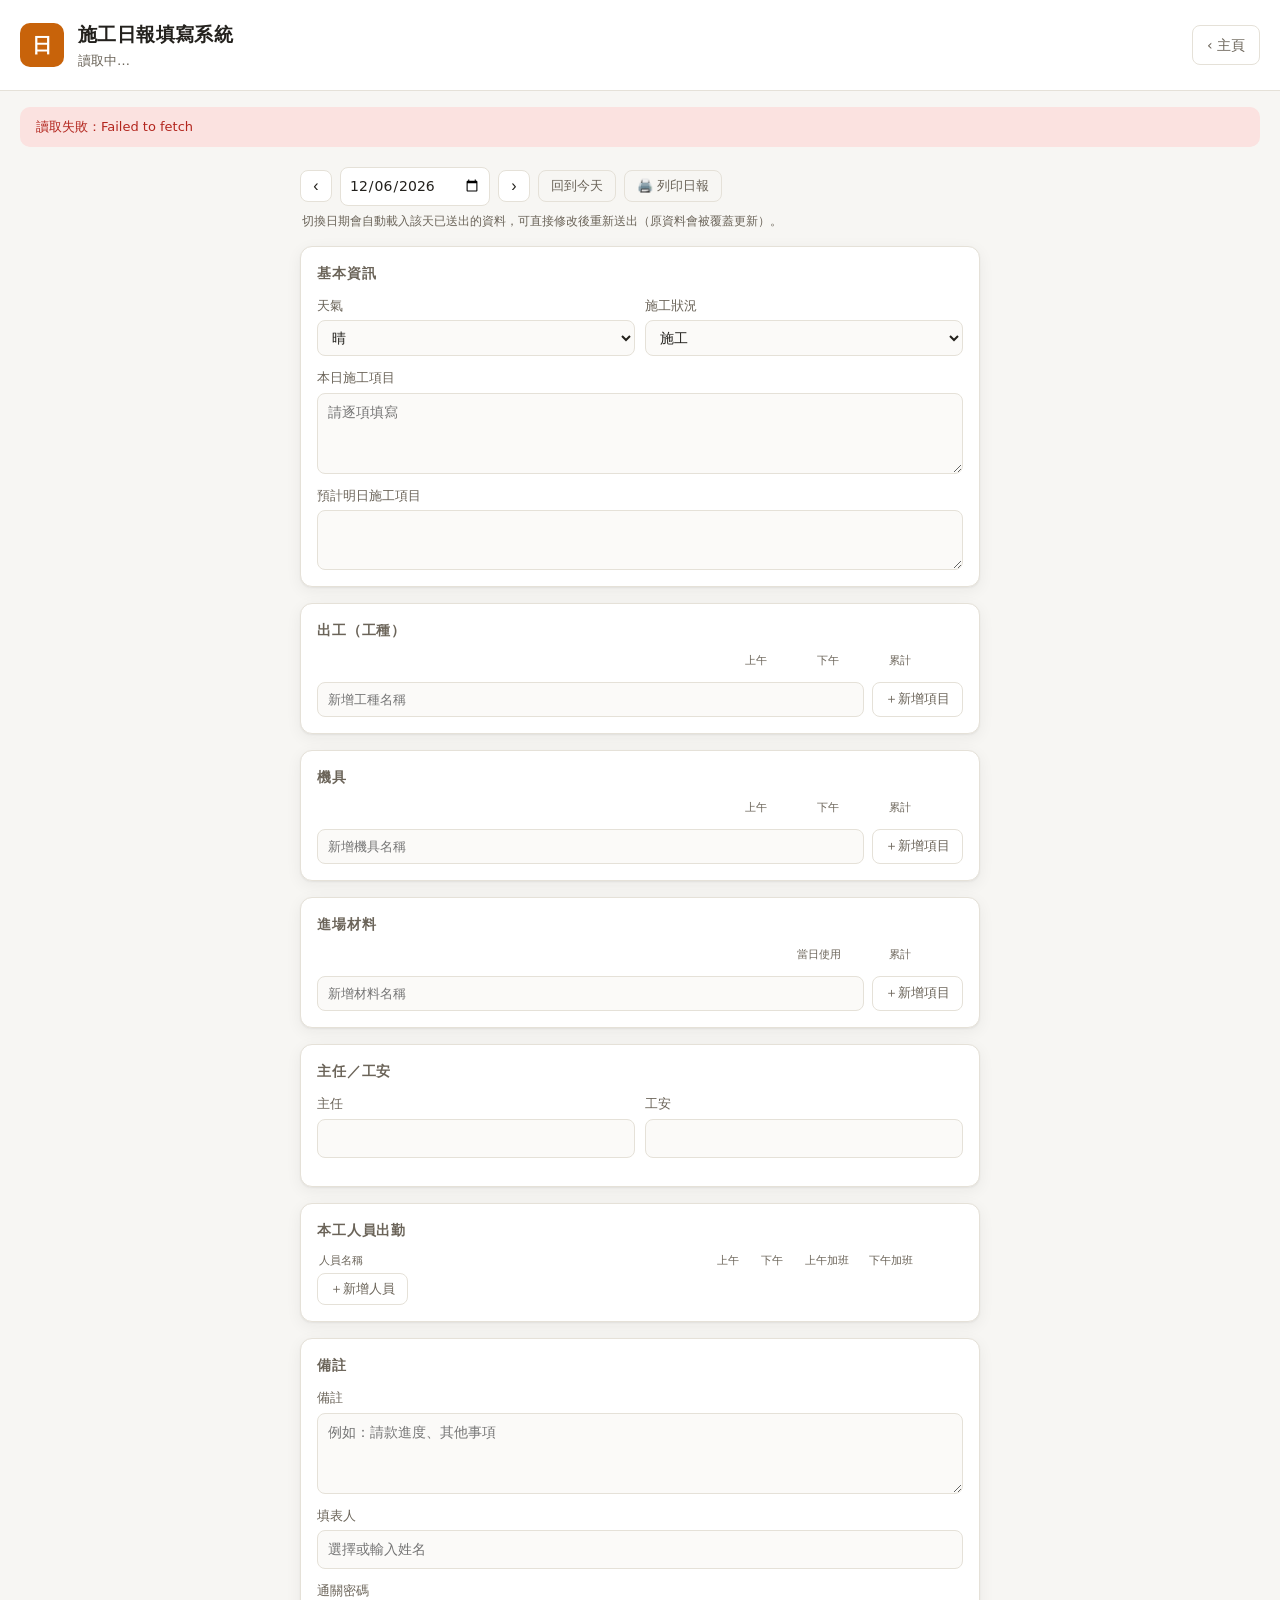
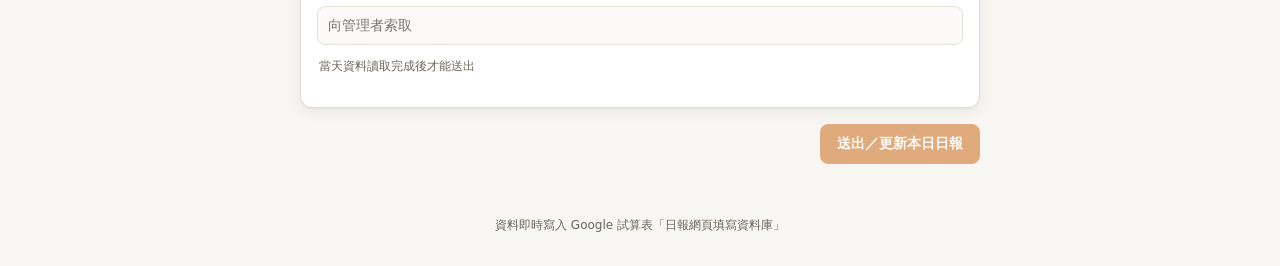
==== daily/index.html @ 50d5daec "新增主頁入口（員工請假／日報填寫），月曆搬至 leave/，日報放入 daily/ - 主頁：左右分割大色塊（手機上下對半），兩個入口 - 休假月曆搬到 leave/（git mv 保留歷史），REA" ====
<!doctype html>
<html lang="zh-Hant">
<head>
<meta charset="UTF-8">
<meta name="viewport" content="width=device-width, initial-scale=1">
<title id="pageTitle">施工日報填寫系統</title>
<link rel="icon" href="data:image/svg+xml,%3Csvg xmlns='http://www.w3.org/2000/svg' viewBox='0 0 100 100'%3E%3Crect width='100' height='100' rx='20' fill='%23C8630A'/%3E%3Ctext x='50' y='68' font-size='50' text-anchor='middle' fill='white' font-family='Arial'%3E日%3C/text%3E%3C/svg%3E">
<link rel="stylesheet" href="style.css?v=20260921b">
</head>
<body>
<header class="topbar">
  <div class="brand">
    <span class="brand-mark" aria-hidden="true">日</span>
    <div>
      <h1 id="companyName">施工日報填寫系統</h1>
      <p class="subtitle" id="projectName">讀取中…</p>
    </div>
  </div>
  <a class="home-link" href="../">‹ 主頁</a>
</header>

<div id="errorBanner" class="banner banner-error" hidden></div>

<main>
  <form id="reportForm">
    <div class="date-bar">
      <button type="button" id="prevDayBtn" class="icon-btn" aria-label="前一天">‹</button>
      <input type="date" id="fDate">
      <button type="button" id="nextDayBtn" class="icon-btn" aria-label="後一天">›</button>
      <button type="button" id="todayBtn" class="ghost-btn">回到今天</button>
      <button type="button" id="printReportBtn" class="ghost-btn">🖨️ 列印日報</button>
      <span id="loadStatus" class="load-status"></span>
    </div>
    <p class="field-hint">切換日期會自動載入該天已送出的資料，可直接修改後重新送出（原資料會被覆蓋更新）。</p>

    <section class="card">
      <h2>基本資訊</h2>
      <div class="field-row">
        <label>天氣
          <select id="fWeather">
            <option value="晴">晴</option>
            <option value="陰">陰</option>
            <option value="雨">雨</option>
          </select>
        </label>
        <label>施工狀況
          <select id="fStatus">
            <option value="施工">施工</option>
            <option value="休息">休息</option>
          </select>
        </label>
      </div>
      <label>本日施工項目
        <textarea id="fTodayWork" rows="3" placeholder="請逐項填寫"></textarea>
      </label>
      <label>預計明日施工項目
        <textarea id="fTomorrowPlan" rows="2"></textarea>
      </label>
    </section>

    <section class="card">
      <h2>出工（工種）</h2>
      <div class="item-list-head"><span></span><span>上午</span><span>下午</span><span>累計</span></div>
      <div id="laborList" class="item-list"></div>
      <div class="add-item-row">
        <input type="text" id="laborNewName" placeholder="新增工種名稱">
        <button type="button" id="laborAddBtn" class="ghost-btn">＋新增項目</button>
      </div>
    </section>

    <section class="card">
      <h2>機具</h2>
      <div class="item-list-head"><span></span><span>上午</span><span>下午</span><span>累計</span></div>
      <div id="equipmentList" class="item-list"></div>
      <div class="add-item-row">
        <input type="text" id="equipmentNewName" placeholder="新增機具名稱">
        <button type="button" id="equipmentAddBtn" class="ghost-btn">＋新增項目</button>
      </div>
    </section>

    <section class="card">
      <h2>進場材料</h2>
      <div class="item-list-head material"><span></span><span>當日使用</span><span>累計</span></div>
      <div id="materialList" class="item-list"></div>
      <div class="add-item-row">
        <input type="text" id="materialNewName" placeholder="新增材料名稱">
        <button type="button" id="materialAddBtn" class="ghost-btn">＋新增項目</button>
      </div>
    </section>

    <section class="card">
      <h2>主任／工安</h2>
      <div class="field-row">
        <label>主任<input id="fDir" type="text" maxlength="20" autocomplete="off"></label>
        <label>工安<input id="fSafe" type="text" maxlength="20" autocomplete="off"></label>
      </div>
    </section>

    <section class="card">
      <h2>本工人員出勤</h2>
      <div class="attendance-head">
        <span>人員名稱</span><span>上午</span><span>下午</span><span>上午加班</span><span>下午加班</span><span></span>
      </div>
      <div id="attendanceList"></div>
      <button type="button" id="addAttendanceBtn" class="ghost-btn">＋新增人員</button>
      <datalist id="peopleNames"></datalist>
    </section>

    <section class="card">
      <h2>備註</h2>
      <label>備註
        <textarea id="fRemark" rows="3" placeholder="例如：請款進度、其他事項"></textarea>
      </label>
      <label>填表人
        <input id="fReporter" list="reporterNames" placeholder="選擇或輸入姓名" required autocomplete="off" maxlength="20">
        <datalist id="reporterNames"></datalist>
      </label>
      <label>通關密碼
        <input id="fPassword" type="password" autocomplete="off" placeholder="向管理者索取">
      </label>
      <p id="passwordHint" class="field-hint">請先輸入密碼才能送出</p>
    </section>

    <div id="formStatus" class="form-status" hidden></div>
    <div class="submit-bar">
      <button type="submit" id="submitBtn" class="action-btn action-primary">送出／更新本日日報</button>
    </div>
  </form>
</main>

<footer class="pagefoot">資料即時寫入 Google 試算表「日報網頁填寫資料庫」</footer>

<!--
  列印範本比照「D:\洲際液化天然氣接收站AI\日報格式.xlsx」實際欄位配置刻出來（用 openpyxl 讀取
  該檔案的合併儲存格與標籤位置比對），不是憑印象刻的。版面上有兩處無法從資料直接對應，
  已跟使用者確認過處理方式：
  1. 人員/加班區塊：主任/工安為上午下午各填一個姓名；「本工」為固定文字；人員欄依本工出勤
     的上午/下午勾選分區列出，加班時數與加班原因印在該人員同一列（範例加班欄右側原有4個
     小格，合併成單一「加班原因」欄，總寬度不變）。
  2. 範例第46~51列有一整塊沒有任何文字標籤的格線，判斷是原始表格「備註」欄位的所在位置，
     故拿來放備註文字（做成單一邊框方塊而非重建看不出用途的細格線，功能對等但非逐格複製）。
-->
<div id="printDailyReport" class="print-report">
  <table class="pr-head">
    <tbody>
      <tr><td colspan="2" class="pr-company" id="prCompany"></td></tr>
      <tr><td colspan="2" class="pr-title">施　工　日　誌　／　日　報　表</td></tr>
      <tr><td colspan="2">業主：<span id="prOwner"></span></td></tr>
      <tr><td colspan="2">工程名稱：<span id="prProject"></span></td></tr>
      <tr>
        <td class="pr-half">合約金額：<span id="prContract"></span></td>
        <td class="pr-half">日期：<span id="prYear"></span>年<span id="prMonth"></span>月<span id="prDay"></span>日</td>
      </tr>
      <tr>
        <td class="pr-half">開工日期：<span id="prStartDate"></span></td>
        <td class="pr-half">
          天氣：<span id="prChkSun" class="pr-checkbox"></span>晴
          <span id="prChkCloud" class="pr-checkbox"></span>陰
          <span id="prChkRain" class="pr-checkbox"></span>雨
          施工狀況：<span id="prChkWork" class="pr-checkbox"></span>施工
          <span id="prChkRest" class="pr-checkbox"></span>休息
        </td>
      </tr>
    </tbody>
  </table>

  <div class="pr-twocol">
    <div class="pr-col-left">
      <table class="pr-items">
        <thead><tr><th>工種</th><th>上午</th><th>下午</th><th>累計</th></tr></thead>
        <tbody id="prLaborRows"></tbody>
      </table>
      <table class="pr-items">
        <thead><tr><th>機具</th><th>上午</th><th>下午</th><th>累計</th></tr></thead>
        <tbody id="prEquipmentRows"></tbody>
      </table>
    </div>
    <div class="pr-col-right">
      <div class="pr-notebox">
        <div class="pr-label-cell">本日施工項目</div>
        <div class="pr-text-cell" id="prTodayWork"></div>
        <div class="pr-label-cell">預計明日施工項目</div>
        <div class="pr-text-cell" id="prTomorrowPlan"></div>
      </div>
    </div>
  </div>

  <div class="pr-twocol">
    <div class="pr-col-left">
      <table class="pr-items">
        <thead><tr><th>材料</th><th>當日使用</th><th>累計</th></tr></thead>
        <tbody id="prMaterialRows"></tbody>
      </table>
    </div>
    <div class="pr-col-right">
      <table class="pr-people">
        <colgroup>
          <col style="width:8%"><col style="width:9%"><col style="width:15%"><col style="width:9%"><col style="width:16%"><col style="width:9%"><col style="width:34%">
        </colgroup>
        <thead>
          <tr><th></th><th colspan="2">主任／工安</th><th>本工</th><th>人員</th><th>加班</th><th>加班原因</th></tr>
        </thead>
        <tbody id="prPeopleRows"></tbody>
      </table>
    </div>
  </div>

  <div class="pr-remark-box">
    <div class="pr-label-cell">備註</div>
    <div class="pr-text-cell" id="prRemark"></div>
  </div>

  <table class="pr-sign">
    <tbody>
      <tr class="pr-sign-row">
        <td>董事長</td>
        <td>經理</td>
        <td>填表人：<span id="prReporter"></span></td>
      </tr>
    </tbody>
  </table>
</div>

<script src="config.js?v=20260921a"></script>
<script src="app.js?v=20260921a"></script>
</body>
</html>
---- daily/style.css ----
:root {
  --bg: #F7F6F3;
  --surface: #FFFFFF;
  --surface-2: #FBFAF8;
  --text: #23211D;
  --text-muted: #6B6459;
  --border: #E5E1D8;
  --accent: #C8630A;
  --accent-soft: #FBE7D4;
  --full: #E8875A;
  --full-soft: #FBDECE;
  --danger: #B3261E;
  --danger-soft: #FBE2E0;
  --shadow: 0 1px 2px rgba(35,33,29,.06), 0 4px 16px rgba(35,33,29,.06);
  --radius: 12px;
  --font-ui: "Noto Sans TC", "PingFang TC", "Microsoft JhengHei", system-ui, sans-serif;
  --font-num: "Roboto Mono", ui-monospace, "SFMono-Regular", Menlo, monospace;
}

@media (prefers-color-scheme: dark) {
  :root {
    --bg: #1B1A17;
    --surface: #242220;
    --surface-2: #2B2925;
    --text: #EFEBE3;
    --text-muted: #A69E90;
    --border: #3A3733;
    --accent: #E08A3E;
    --accent-soft: #3A2A18;
    --full: #E08A3E;
    --full-soft: #3D2A17;
    --danger: #E5847D;
    --danger-soft: #3A2220;
    --shadow: 0 1px 2px rgba(0,0,0,.3), 0 4px 16px rgba(0,0,0,.3);
  }
}

* { box-sizing: border-box; }
html, body { margin: 0; padding: 0; }
body {
  background: var(--bg);
  color: var(--text);
  font-family: var(--font-ui);
  line-height: 1.5;
}

.topbar {
  display: flex;
  align-items: center;
  padding: 20px 20px;
  border-bottom: 1px solid var(--border);
  background: var(--surface);
}
.brand { display: flex; align-items: center; gap: 14px; }
.brand-mark {
  display: inline-flex;
  align-items: center;
  justify-content: center;
  width: 44px; height: 44px;
  border-radius: 10px;
  background: var(--accent);
  color: #fff;
  font-weight: 700;
  font-size: 20px;
  flex: none;
}
.topbar h1 { font-size: 19px; margin: 0; letter-spacing: .02em; }
.subtitle { margin: 2px 0 0; font-size: 13px; color: var(--text-muted); }

.banner {
  margin: 16px 20px 0;
  padding: 10px 16px;
  border-radius: 10px;
  background: var(--accent-soft);
  font-size: 13px;
}
.banner-error { background: var(--danger-soft); color: var(--danger); }

main { max-width: 720px; margin: 0 auto; padding: 20px; }

.date-bar {
  display: flex;
  align-items: center;
  gap: 8px;
  margin-bottom: 6px;
  flex-wrap: wrap;
}
.date-bar input[type="date"] {
  font: inherit;
  font-size: 14px;
  color: var(--text);
  background: var(--surface);
  border: 1px solid var(--border);
  border-radius: 8px;
  padding: 7px 8px;
}
.load-status { font-size: 12px; color: var(--text-muted); }
.icon-btn {
  width: 32px; height: 32px;
  border-radius: 8px;
  border: 1px solid var(--border);
  background: var(--surface);
  color: var(--text);
  font-size: 16px;
  cursor: pointer;
}
.icon-btn:hover { background: var(--surface-2); }
.ghost-btn {
  border: 1px solid var(--border);
  background: transparent;
  color: var(--text-muted);
  border-radius: 8px;
  padding: 6px 12px;
  font-size: 13px;
  cursor: pointer;
}
.ghost-btn:hover { color: var(--text); border-color: var(--accent); }

.field-hint { margin: 4px 2px 16px; font-size: 12px; color: var(--text-muted); }

.card {
  background: var(--surface);
  border: 1px solid var(--border);
  border-radius: var(--radius);
  padding: 16px;
  box-shadow: var(--shadow);
  margin-bottom: 16px;
}
.card h2 { font-size: 14px; margin: 0 0 12px; color: var(--text-muted); text-transform: uppercase; letter-spacing: .06em; }

.card label {
  display: flex;
  flex-direction: column;
  gap: 5px;
  font-size: 13px;
  color: var(--text-muted);
  margin-bottom: 12px;
}
.card label:last-child { margin-bottom: 0; }
.card input, .card select, .card textarea {
  font: inherit;
  font-size: 14px;
  color: var(--text);
  background: var(--surface-2);
  border: 1px solid var(--border);
  border-radius: 8px;
  padding: 8px 10px;
  width: 100%;
}
.card input:focus, .card select:focus, .card textarea:focus {
  outline: none;
  border-color: var(--accent);
}
.card textarea { resize: vertical; font-family: inherit; }
.field-row { display: grid; grid-template-columns: minmax(0, 1fr) minmax(0, 1fr); gap: 10px; }
@media (max-width: 480px) {
  .field-row { grid-template-columns: 1fr; }
}

.item-list-head {
  display: grid;
  grid-template-columns: 1fr 64px 64px 72px;
  gap: 8px;
  font-size: 11px;
  color: var(--text-muted);
  padding: 0 2px 4px;
}
.item-list-head.material { grid-template-columns: 1fr 84px 72px; }
.item-list { display: flex; flex-direction: column; gap: 6px; }
.item-row {
  display: grid;
  grid-template-columns: 1fr 64px 64px 72px;
  gap: 8px;
  align-items: center;
  padding: 4px 2px;
}
.item-row.material { grid-template-columns: 1fr 84px 72px; }
.item-row .item-name { font-size: 13px; }
.item-row input {
  font: inherit;
  font-size: 13px;
  font-family: var(--font-num);
  color: var(--text);
  background: var(--surface-2);
  border: 1px solid var(--border);
  border-radius: 8px;
  padding: 6px 6px;
  width: 100%;
  text-align: center;
}
.item-row input:focus { outline: none; border-color: var(--accent); }
.item-row .item-cumulative {
  font-family: var(--font-num);
  font-variant-numeric: tabular-nums;
  font-size: 12px;
  color: var(--text-muted);
  text-align: right;
}

.add-item-row {
  display: flex;
  gap: 8px;
  margin-top: 8px;
}
.add-item-row input {
  flex: 1;
  font: inherit;
  font-size: 13px;
  color: var(--text);
  background: var(--surface-2);
  border: 1px solid var(--border);
  border-radius: 8px;
  padding: 7px 10px;
}
.add-item-row input:focus { outline: none; border-color: var(--accent); }

.attendance-head {
  display: grid;
  grid-template-columns: minmax(0, 1fr) 36px 36px 56px 56px 28px;
  gap: 8px;
  font-size: 11px;
  color: var(--text-muted);
  padding: 0 2px 4px;
}
.attendance-row {
  display: grid;
  grid-template-columns: minmax(0, 1fr) 36px 36px 56px 56px 28px;
  gap: 8px;
  align-items: center;
  padding: 4px 2px;
}
.attendance-row .att-reason { grid-column: 1 / -1; }
.attendance-row select {
  font: inherit;
  font-size: 13px;
  color: var(--text);
  background: var(--surface-2);
  border: 1px solid var(--border);
  border-radius: 8px;
  padding: 6px 4px;
  width: 100%;
}
.attendance-row input[type="text"] {
  font: inherit;
  font-size: 13px;
  color: var(--text);
  background: var(--surface-2);
  border: 1px solid var(--border);
  border-radius: 8px;
  padding: 6px 8px;
  width: 100%;
}
.attendance-row input[type="number"] {
  font: inherit;
  font-size: 13px;
  font-family: var(--font-num);
  color: var(--text);
  background: var(--surface-2);
  border: 1px solid var(--border);
  border-radius: 8px;
  padding: 6px 4px;
  width: 100%;
  text-align: center;
}
.attendance-row input[type="checkbox"] { justify-self: center; width: 18px; height: 18px; }
.attendance-row .remove-btn {
  border: none;
  background: transparent;
  color: var(--text-muted);
  cursor: pointer;
  font-size: 15px;
}
.attendance-row .remove-btn:hover { color: var(--danger); }

@media (max-width: 520px) {
  /* 手機寬度：姓名獨佔一行，勾選與加班時數在下一行，避免姓名欄被擠到只剩一個字 */
  .attendance-head,
  .attendance-row { grid-template-columns: repeat(4, minmax(0, 1fr)) 28px; }
  .attendance-head span:first-child { display: none; }
  .attendance-row .att-name { grid-column: 1 / -1; }
}

.form-status {
  font-size: 13px;
  padding: 10px 12px;
  border-radius: 8px;
  background: var(--accent-soft);
  margin-bottom: 12px;
}
.form-status.error { background: var(--danger-soft); color: var(--danger); }
.form-status.success { background: var(--full-soft); }

.action-btn {
  border: 1px solid var(--border);
  background: var(--surface);
  color: var(--text);
  border-radius: 8px;
  padding: 10px 16px;
  font-size: 14px;
  cursor: pointer;
}
.action-primary {
  background: var(--accent);
  border-color: var(--accent);
  color: #fff;
  font-weight: 700;
}
.action-primary:hover { opacity: .9; }
.action-btn:disabled { opacity: .5; cursor: not-allowed; }
.submit-bar { display: flex; justify-content: flex-end; padding-bottom: 24px; }

.pagefoot {
  text-align: center;
  color: var(--text-muted);
  font-size: 12px;
  padding: 8px 0 32px;
}

/* ---------- 日報列印範本（平時隱藏，只有列印時顯示；比照「日報格式.xlsx」的雙欄版面） ---------- */
.print-report { display: none; }
.print-report table { width: 100%; border-collapse: collapse; font-size: 10.5px; color: #000; margin-bottom: 3px; }
.print-report td, .print-report th { border: 1px solid #000; padding: 2px 5px; vertical-align: top; text-align: left; line-height: 1.3; }
.print-report .pr-company { text-align: center; font-size: 12px; font-weight: 700; }
.print-report .pr-title { text-align: center; font-size: 16px; font-weight: 700; letter-spacing: .25em; text-indent: .25em; padding: 4px 0; }
.pr-half { width: 50%; }
.pr-checkbox { display: inline-block; min-width: 12px; font-weight: 700; }

.pr-items th { background: #f0f0f0; text-align: center; font-weight: 700; }
.pr-items td:first-child { width: 46%; }
.pr-items td:not(:first-child), .pr-items th:not(:first-child) { text-align: center; width: 18%; }

.pr-twocol { display: flex; margin-bottom: 3px; }
.pr-col-left { flex: 0 0 40%; }
.pr-col-left table { margin-bottom: 0; }
.pr-col-right { flex: 1; }
.pr-col-right table { height: 100%; }

.pr-notebox { border: 1px solid #000; border-left: none; height: 100%; display: flex; flex-direction: column; }
.pr-notebox .pr-label-cell { flex: none; }
.pr-notebox .pr-text-cell { flex: 1; border-top: 1px solid #000; }

.pr-people { table-layout: fixed; }
.pr-people td, .pr-people th { overflow-wrap: anywhere; word-break: break-all; }
.pr-people th { background: #f0f0f0; font-weight: 700; font-size: 10px; padding: 2px 3px; border: 1px solid #000; }
.pr-people td { font-size: 10px; padding: 1px 3px; border: 1px solid #000; height: 16px; text-align: center; }
.pr-people-shift, .pr-people-label { text-align: center; font-weight: 700; background: #f0f0f0; }
.pr-people-shift { width: 8%; }

.pr-label-cell { font-weight: 700; background: #f0f0f0; padding: 2px 5px; font-size: 10.5px; }
.pr-text-cell { white-space: pre-line; padding: 2px 5px; font-size: 10.5px; min-height: 18px; }
.pr-remark-box { border: 1px solid #000; margin-bottom: 3px; min-height: 60px; display: flex; flex-direction: column; }
.pr-remark-box .pr-text-cell { flex: 1; border-top: 1px solid #000; }

.pr-sign-row td { height: 46px; text-align: center; font-weight: 700; vertical-align: top; padding-top: 4px; }

@media print {
  @page { size: A4; margin: 8mm; }
  body.printing-report > *:not(.print-report) { display: none !important; }
  body.printing-report .print-report { display: block; }
  body.printing-report { background: #fff; }
}

/* 回主頁連結（頂欄右側） */
.home-link {
  margin-left: auto;
  display: inline-flex;
  align-items: center;
  min-height: 40px;
  padding: 6px 14px;
  border: 1px solid var(--border);
  border-radius: 8px;
  color: var(--text-muted);
  font-size: 14px;
  text-decoration: none;
  white-space: nowrap;
}
.home-link:hover { color: var(--accent); border-color: var(--accent); }
.home-link:focus-visible { outline: 3px solid var(--accent); outline-offset: 2px; }
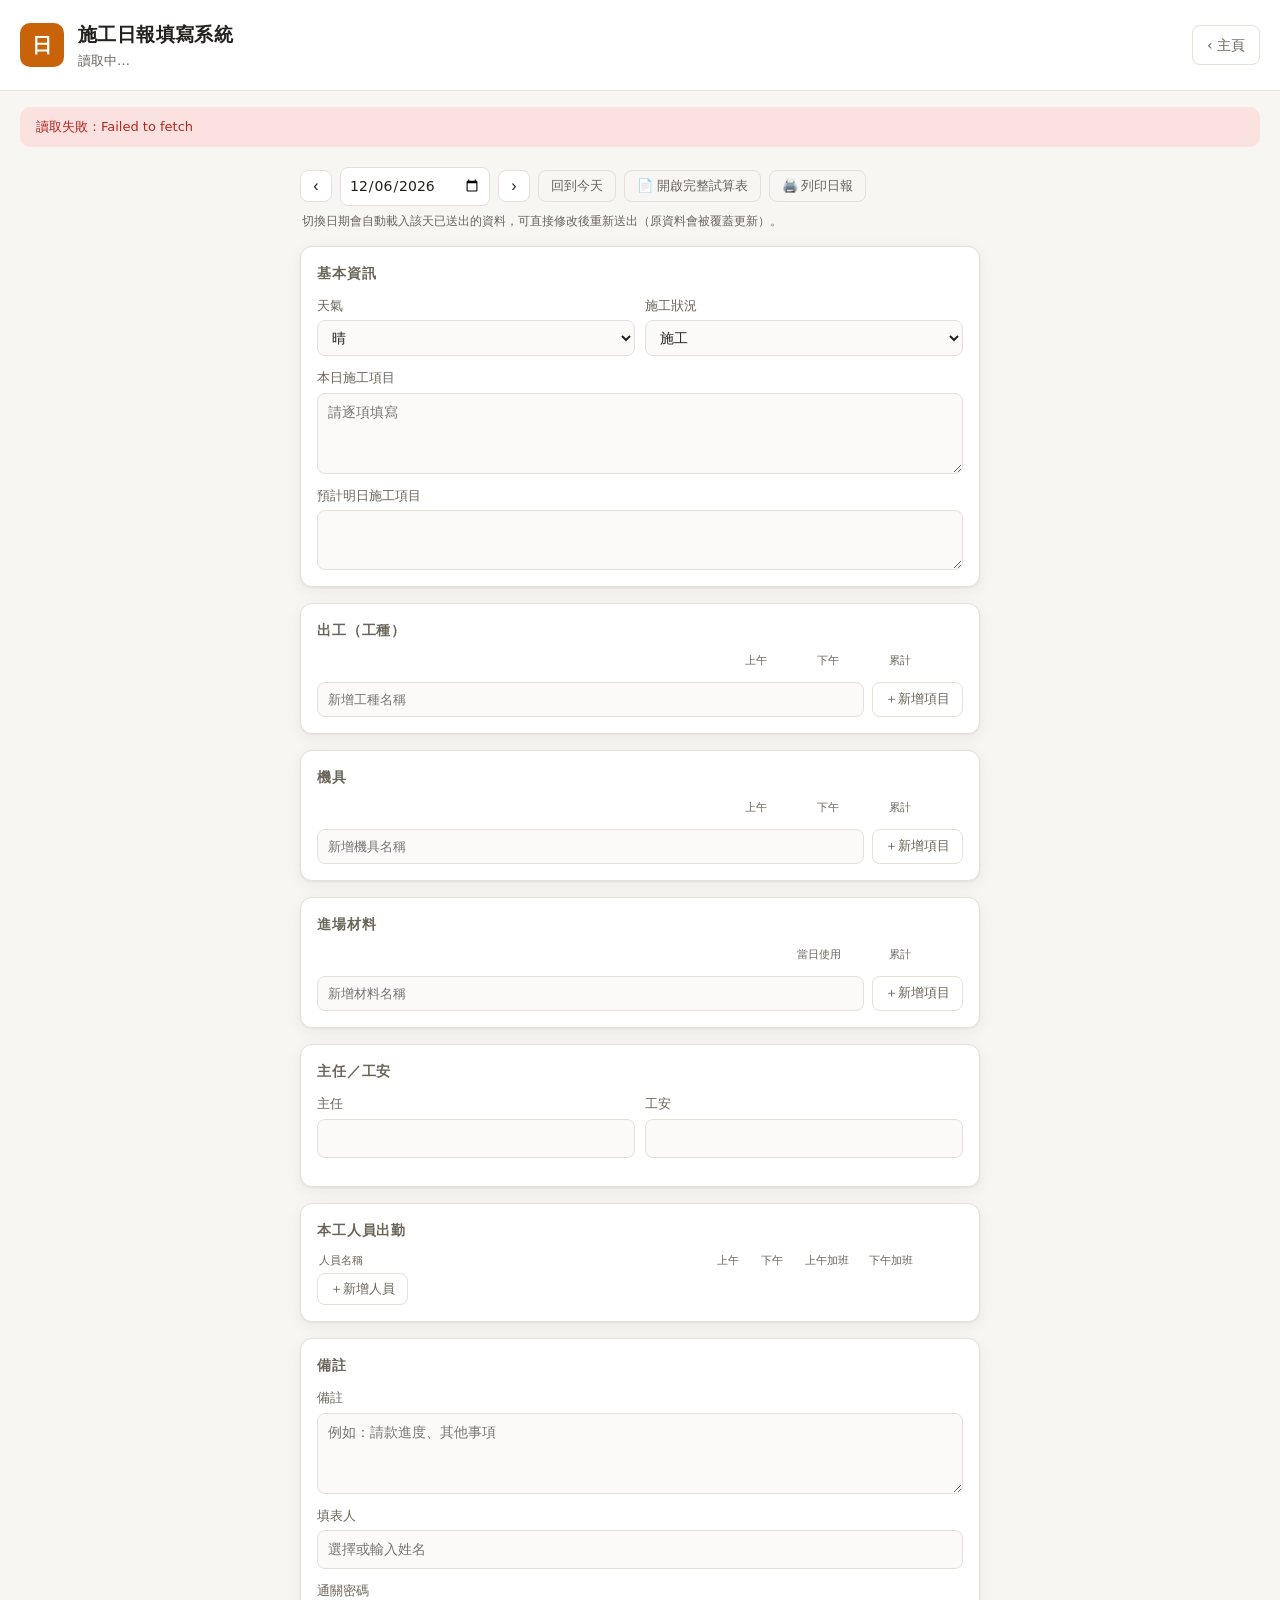
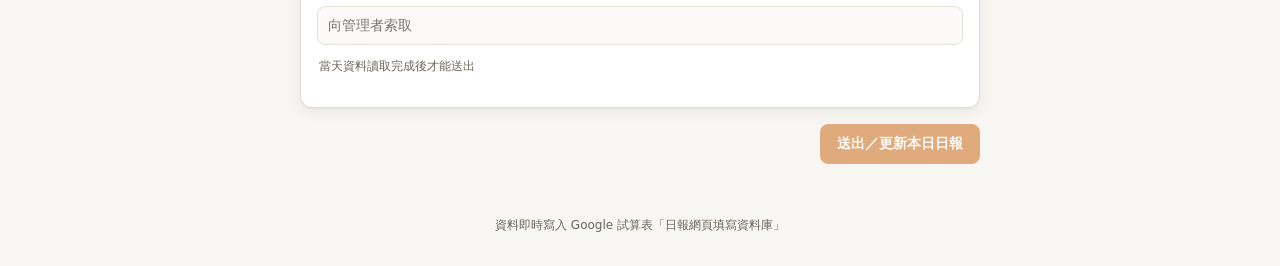
==== commit 9bead0c5: "日報：新增「開啟完整試算表」按鈕；xlsx 日期格 J5:L5 合併（第12版） - 前端：回到今天與列印日報之間加「📄 開啟完整試算表」，向後端 xlsxUrl 取得網址（含快取、檔案未產生/舊後端" ====
--- a/daily/index.html
+++ b/daily/index.html
@@ -28,6 +28,7 @@
       <input type="date" id="fDate">
       <button type="button" id="nextDayBtn" class="icon-btn" aria-label="後一天">›</button>
       <button type="button" id="todayBtn" class="ghost-btn">回到今天</button>
+      <button type="button" id="openXlsxBtn" class="ghost-btn">📄 開啟完整試算表</button>
       <button type="button" id="printReportBtn" class="ghost-btn">🖨️ 列印日報</button>
       <span id="loadStatus" class="load-status"></span>
     </div>
@@ -222,6 +223,6 @@
 </div>
 
 <script src="config.js?v=20260921a"></script>
-<script src="app.js?v=20260921a"></script>
+<script src="app.js?v=20260921b"></script>
 </body>
 </html>
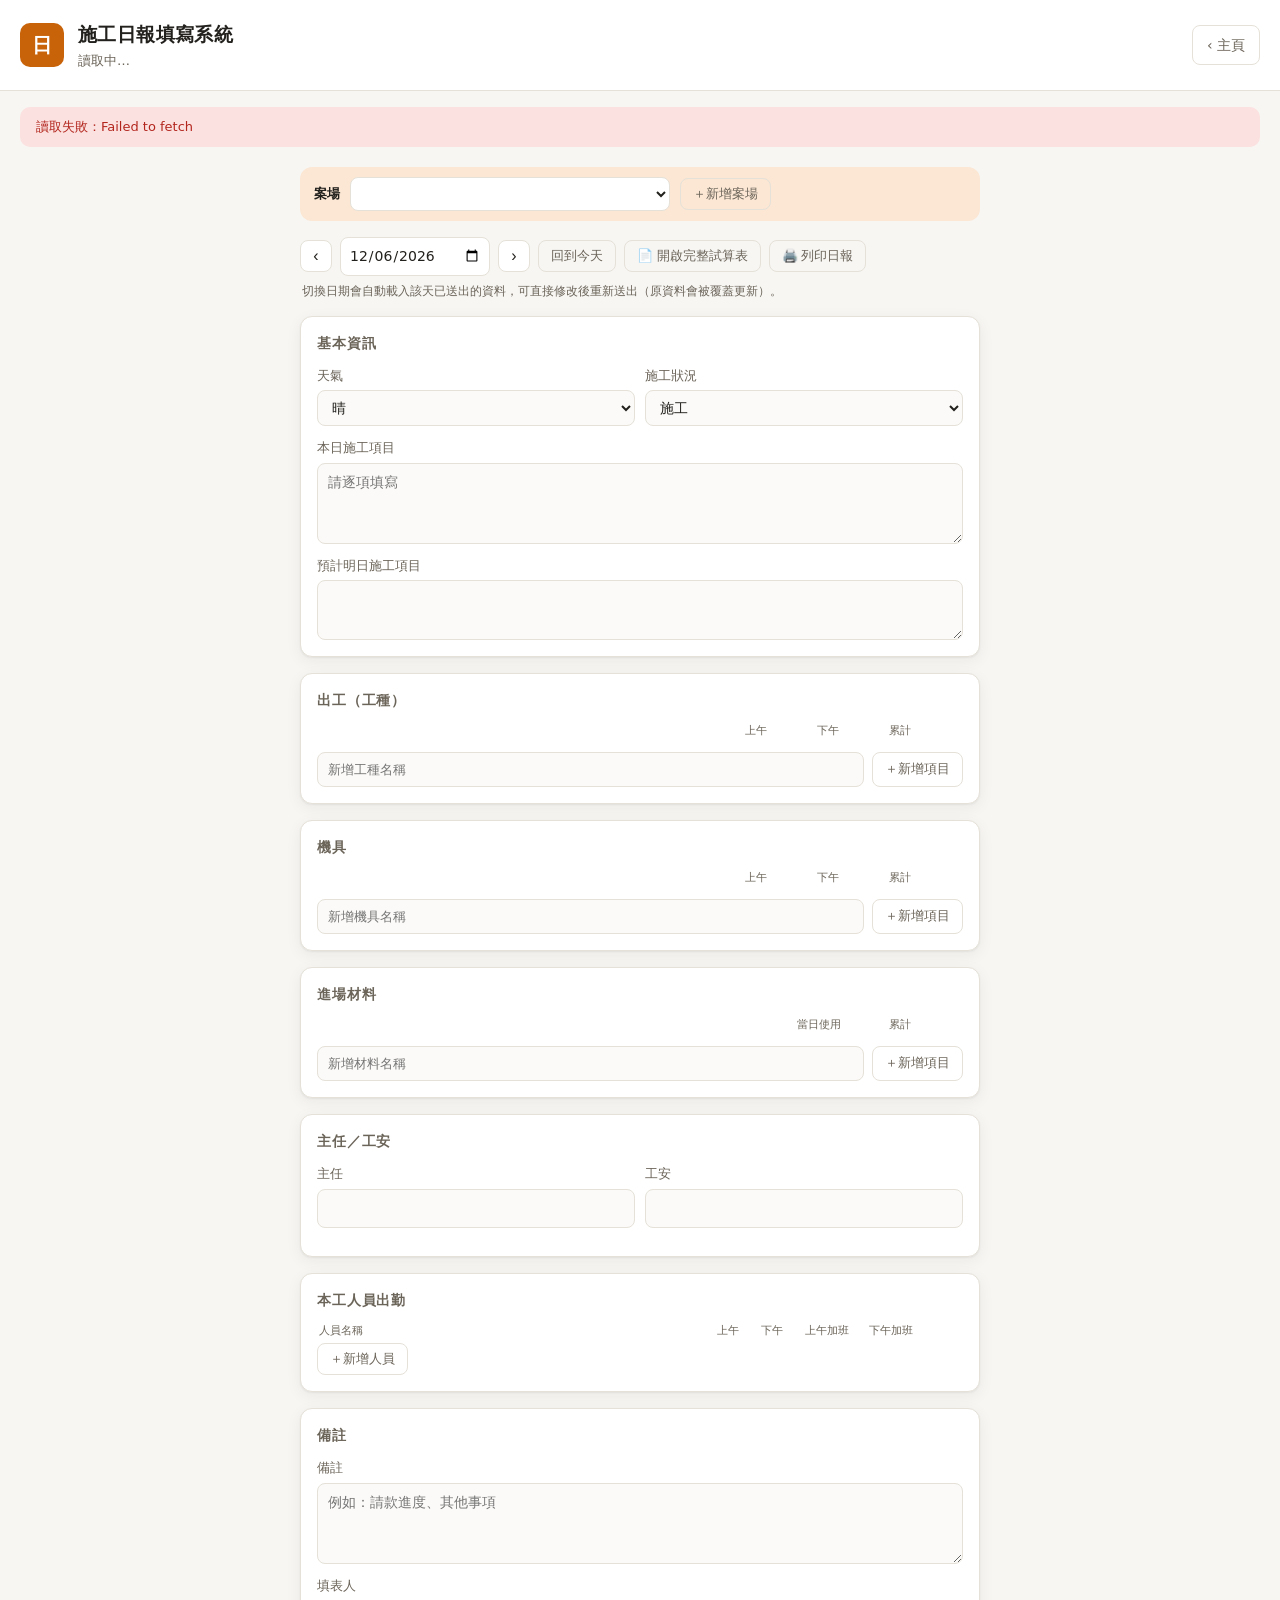
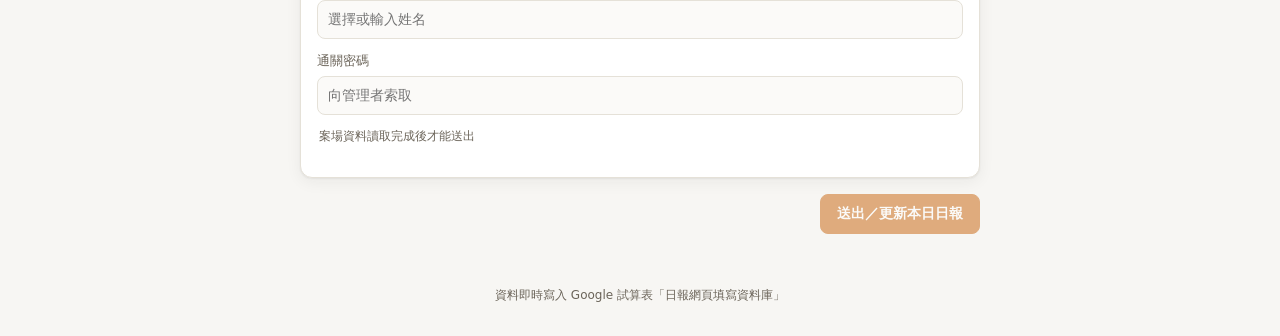
==== commit aefc9ad6: "日報系統改為多案場架構，新增「新增案場」功能 原本單一案場（洲際LNG）寫死在試算表與程式碼中，現改用「案場設定」分頁 描述所有案場（一案場一列），doGet/doPost 依 caseId 過濾五張" ====
--- a/daily/index.html
+++ b/daily/index.html
@@ -5,7 +5,7 @@
 <meta name="viewport" content="width=device-width, initial-scale=1">
 <title id="pageTitle">施工日報填寫系統</title>
 <link rel="icon" href="data:image/svg+xml,%3Csvg xmlns='http://www.w3.org/2000/svg' viewBox='0 0 100 100'%3E%3Crect width='100' height='100' rx='20' fill='%23C8630A'/%3E%3Ctext x='50' y='68' font-size='50' text-anchor='middle' fill='white' font-family='Arial'%3E日%3C/text%3E%3C/svg%3E">
-<link rel="stylesheet" href="style.css?v=20260921b">
+<link rel="stylesheet" href="style.css?v=20260923b">
 </head>
 <body>
 <header class="topbar">
@@ -22,6 +22,38 @@
 <div id="errorBanner" class="banner banner-error" hidden></div>
 
 <main>
+  <div class="case-bar">
+    <label for="fCase">案場</label>
+    <select id="fCase"></select>
+    <button type="button" id="addCaseBtn" class="ghost-btn">＋新增案場</button>
+    <span id="caseLoadStatus" class="load-status"></span>
+  </div>
+
+  <section class="card" id="addCaseSection" hidden>
+    <h2>新增案場</h2>
+    <div class="field-row">
+      <label>案場代碼<input id="ncCode" type="text" maxlength="30" placeholder="英數字/底線/連字號，例如 h2" autocomplete="off"></label>
+      <label>案場名稱<input id="ncName" type="text" maxlength="100" placeholder="例如 中鼎H2工區" autocomplete="off"></label>
+    </div>
+    <div class="field-row">
+      <label>業主<input id="ncOwner" type="text" maxlength="100" autocomplete="off"></label>
+      <label>公司名稱<input id="ncCompany" type="text" maxlength="100" autocomplete="off"></label>
+    </div>
+    <div class="field-row">
+      <label>合約金額（元）<input id="ncContract" type="text" maxlength="100" autocomplete="off"></label>
+      <label>開工日期（YYYY/MM/DD）<input id="ncStartDate" type="text" maxlength="100" placeholder="2026/01/01" autocomplete="off"></label>
+    </div>
+    <label>工種/機具/材料清單
+      <select id="ncCopyFrom"></select>
+    </label>
+    <p class="field-hint">選「不複製」則新案場從空清單開始，之後可在各分類用「＋新增項目」自己加；各案場的清單彼此獨立。</p>
+    <div class="submit-bar">
+      <button type="button" id="ncCancelBtn" class="ghost-btn">取消</button>
+      <button type="button" id="ncSubmitBtn" class="action-btn action-primary">建立案場</button>
+    </div>
+    <div id="ncStatus" class="form-status" hidden></div>
+  </section>
+
   <form id="reportForm">
     <div class="date-bar">
       <button type="button" id="prevDayBtn" class="icon-btn" aria-label="前一天">‹</button>
@@ -120,6 +152,20 @@
         <input id="fPassword" type="password" autocomplete="off" placeholder="向管理者索取">
       </label>
       <p id="passwordHint" class="field-hint">請先輸入密碼才能送出</p>
+    </section>
+
+    <section class="card" id="internalSection" hidden>
+      <h2>內部記錄 <span class="card-badge">不會列印，僅後台查看</span></h2>
+
+      <div class="pick-head"><span>類別</span><span>內容說明</span><span>時間</span><span>備註</span><span></span></div>
+      <div id="pickList"></div>
+      <datalist id="pickCategoryList"></datalist>
+      <button type="button" id="addPickBtn" class="ghost-btn">＋新增選工</button>
+
+      <hr class="card-divider">
+
+      <div id="noteList"></div>
+      <button type="button" id="addNoteBtn" class="ghost-btn">＋新增備註</button>
     </section>
 
     <div id="formStatus" class="form-status" hidden></div>
@@ -223,6 +269,6 @@
 </div>
 
 <script src="config.js?v=20260921a"></script>
-<script src="app.js?v=20260921b"></script>
+<script src="app.js?v=20260923b"></script>
 </body>
 </html>
--- a/daily/style.css
+++ b/daily/style.css
@@ -78,6 +78,30 @@
 
 main { max-width: 720px; margin: 0 auto; padding: 20px; }
 
+.case-bar {
+  display: flex;
+  align-items: center;
+  gap: 10px;
+  margin-bottom: 16px;
+  padding: 10px 14px;
+  border-radius: var(--radius);
+  background: var(--accent-soft);
+  flex-wrap: wrap;
+}
+.case-bar label { font-size: 13px; font-weight: 600; color: var(--text); }
+.case-bar select {
+  font: inherit;
+  font-size: 14px;
+  color: var(--text);
+  background: var(--surface);
+  border: 1px solid var(--border);
+  border-radius: 8px;
+  padding: 7px 10px;
+  flex: 1 1 auto;
+  max-width: 320px;
+}
+.case-bar select:focus { outline: none; border-color: var(--accent); }
+
 .date-bar {
   display: flex;
   align-items: center;
@@ -127,6 +151,40 @@
   margin-bottom: 16px;
 }
 .card h2 { font-size: 14px; margin: 0 0 12px; color: var(--text-muted); text-transform: uppercase; letter-spacing: .06em; }
+.card-badge { text-transform: none; letter-spacing: normal; font-size: 11px; font-weight: normal; margin-left: 8px; padding: 2px 8px; border-radius: 999px; background: var(--border); color: var(--text-muted); vertical-align: middle; }
+.card-divider { border: none; border-top: 1px solid var(--border); margin: 16px 0 12px; }
+
+.pick-head, .pick-row {
+  display: grid;
+  grid-template-columns: 84px minmax(0, 1fr) 64px minmax(0, 1fr) 28px;
+  gap: 8px;
+  align-items: center;
+}
+.pick-head { font-size: 11px; color: var(--text-muted); padding: 0 2px 4px; }
+.pick-row { padding: 4px 2px; }
+.pick-row select, .pick-row input[type="text"] {
+  font: inherit;
+  font-size: 13px;
+  color: var(--text);
+  background: var(--surface-2);
+  border: 1px solid var(--border);
+  border-radius: 8px;
+  padding: 6px 6px;
+  width: 100%;
+}
+.note-row { display: grid; grid-template-columns: minmax(0, 1fr) 28px; gap: 8px; align-items: center; padding: 4px 2px; }
+.note-row input[type="text"] {
+  font: inherit;
+  font-size: 13px;
+  color: var(--text);
+  background: var(--surface-2);
+  border: 1px solid var(--border);
+  border-radius: 8px;
+  padding: 6px 8px;
+  width: 100%;
+}
+.pick-row .remove-btn, .note-row .remove-btn { border: none; background: transparent; color: var(--text-muted); cursor: pointer; font-size: 15px; }
+.pick-row .remove-btn:hover, .note-row .remove-btn:hover { color: var(--danger); }
 
 .card label {
   display: flex;
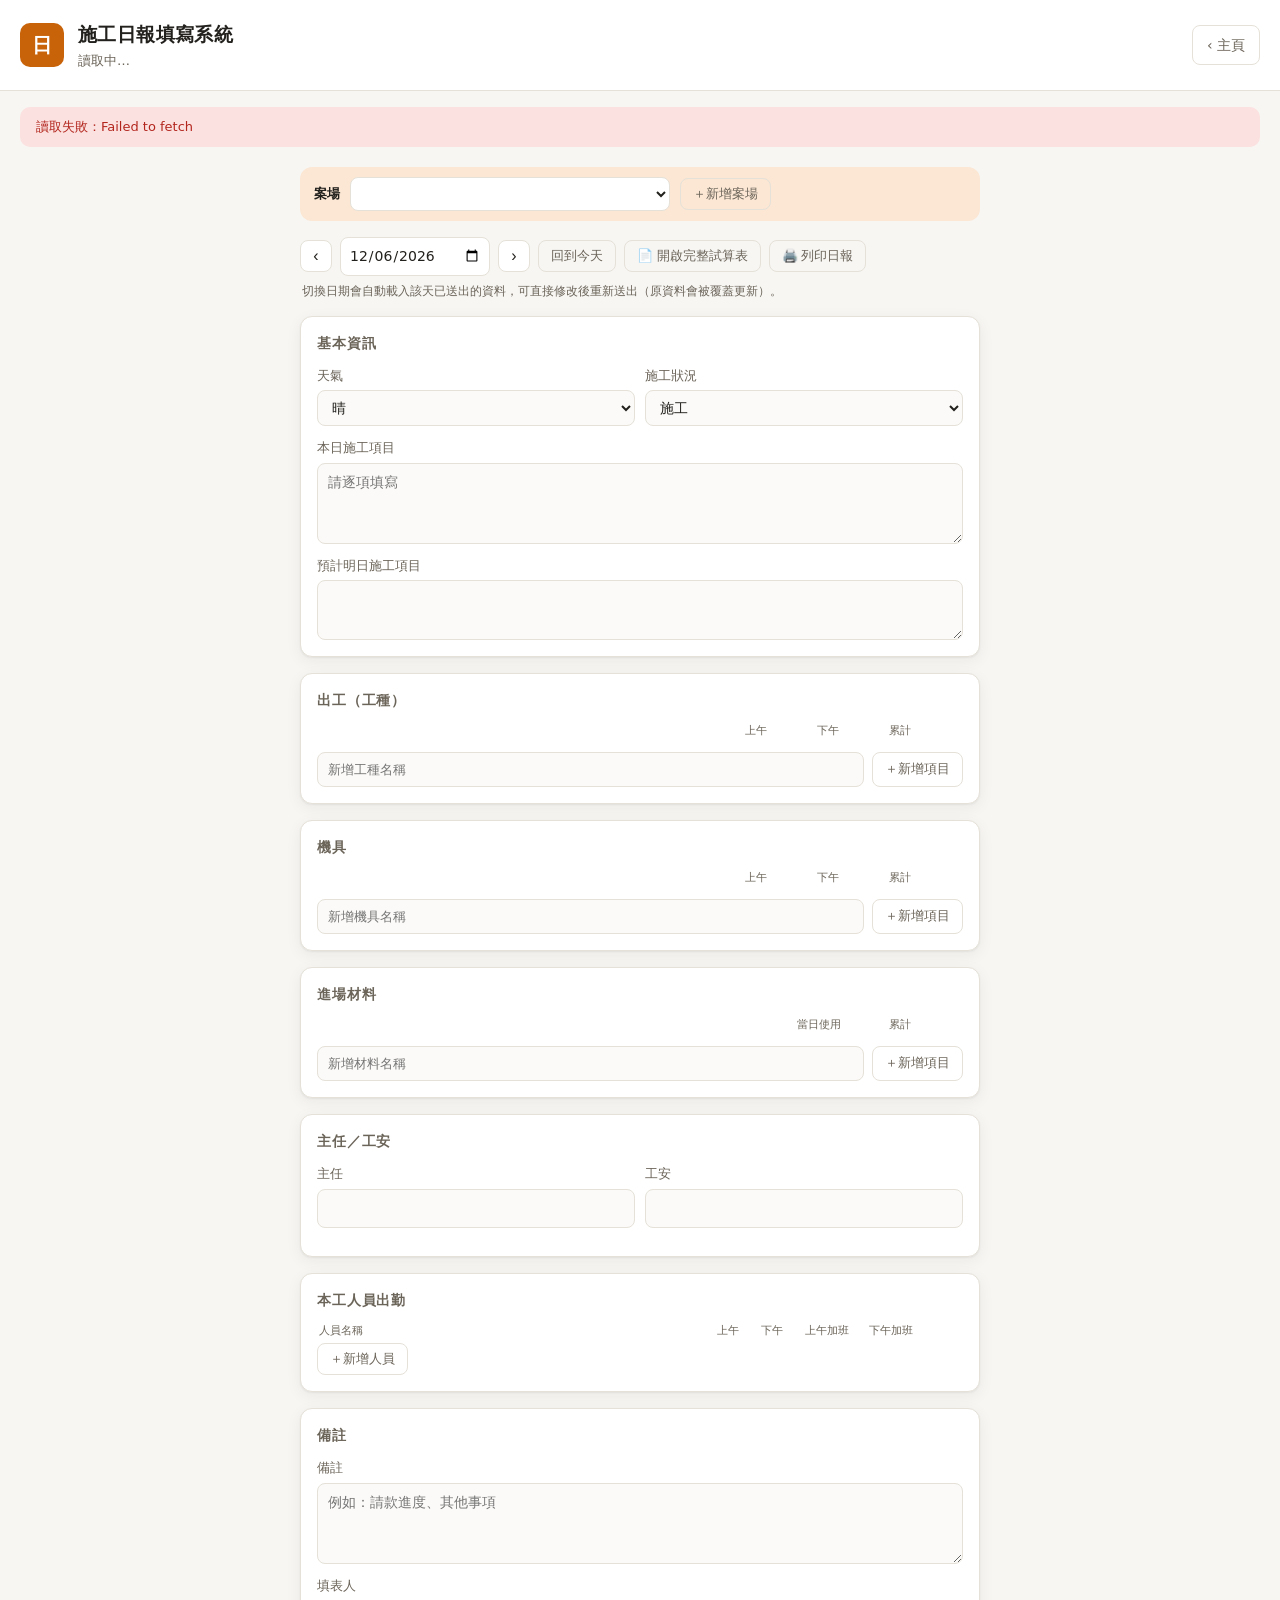
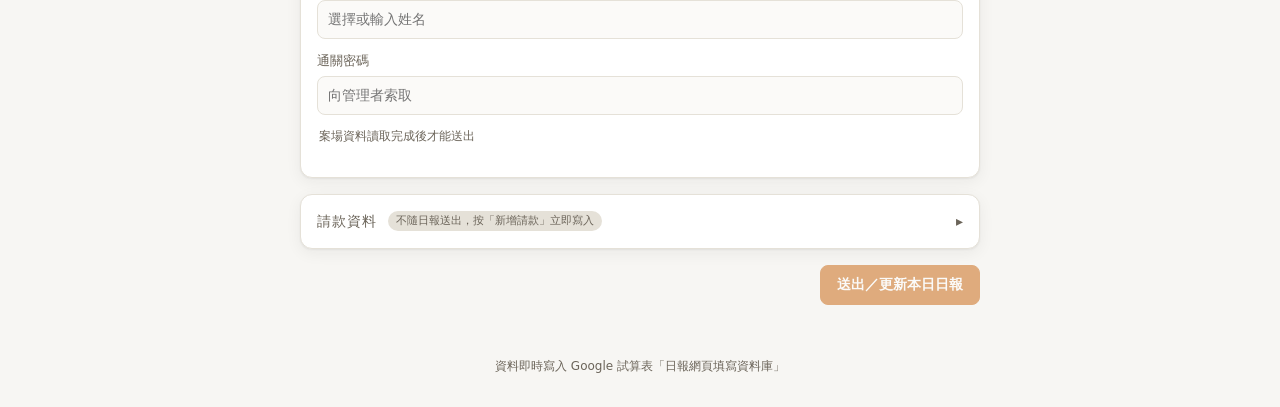
==== commit ff3da1b6: "日報：請款表、備註逐日累加、網頁新增請款資料（第17、18版） - xlsx 日報 A46:S52 由整塊備註框改為請款表（區域/期別/本期請款金額/累計至上期[自動算]/目前進度/備註/發票，最多 " ====
--- a/daily/index.html
+++ b/daily/index.html
@@ -5,7 +5,7 @@
 <meta name="viewport" content="width=device-width, initial-scale=1">
 <title id="pageTitle">施工日報填寫系統</title>
 <link rel="icon" href="data:image/svg+xml,%3Csvg xmlns='http://www.w3.org/2000/svg' viewBox='0 0 100 100'%3E%3Crect width='100' height='100' rx='20' fill='%23C8630A'/%3E%3Ctext x='50' y='68' font-size='50' text-anchor='middle' fill='white' font-family='Arial'%3E日%3C/text%3E%3C/svg%3E">
-<link rel="stylesheet" href="style.css?v=20260923b">
+<link rel="stylesheet" href="style.css?v=20261007c">
 </head>
 <body>
 <header class="topbar">
@@ -152,6 +152,24 @@
         <input id="fPassword" type="password" autocomplete="off" placeholder="向管理者索取">
       </label>
       <p id="passwordHint" class="field-hint">請先輸入密碼才能送出</p>
+    </section>
+
+    <section class="card" id="billingSection">
+      <button type="button" id="billingToggle" class="card-toggle" aria-expanded="false" aria-controls="billingBody">
+        <span class="card-toggle-title">請款資料</span>
+        <span class="card-badge">不隨日報送出，按「新增請款」立即寫入</span>
+        <span class="toggle-arrow" aria-hidden="true">▸</span>
+      </button>
+      <div id="billingBody" hidden>
+        <label>請款日期<input id="bDate" type="date"></label>
+        <div id="billingItems"></div>
+        <button type="button" id="billingAddItemBtn" class="ghost-btn">＋新增請款項目</button>
+        <p class="field-hint">可用「＋新增請款項目」分別輸入不同區域/期別的資料，按一次「新增請款」一併寫入。「累計至上期請款金額」不用填，系統會依同區域前幾期自動加總；請款日期當天起的 xlsx 日報會顯示這些項目。新增後無法在網頁修改或刪除，請到試算表「請款資料」分頁處理。需先在上方「備註」卡片輸入通關密碼。</p>
+        <div class="submit-bar">
+          <button type="button" id="billingSubmitBtn" class="action-btn action-primary">新增請款</button>
+        </div>
+        <div id="billingStatus" class="form-status" hidden></div>
+      </div>
     </section>
 
     <section class="card" id="internalSection" hidden>
@@ -252,11 +270,6 @@
     </div>
   </div>
 
-  <div class="pr-remark-box">
-    <div class="pr-label-cell">備註</div>
-    <div class="pr-text-cell" id="prRemark"></div>
-  </div>
-
   <table class="pr-sign">
     <tbody>
       <tr class="pr-sign-row">
@@ -269,6 +282,6 @@
 </div>
 
 <script src="config.js?v=20260921a"></script>
-<script src="app.js?v=20260923b"></script>
+<script src="app.js?v=20261007d"></script>
 </body>
 </html>
--- a/daily/style.css
+++ b/daily/style.css
@@ -152,6 +152,15 @@
 }
 .card h2 { font-size: 14px; margin: 0 0 12px; color: var(--text-muted); text-transform: uppercase; letter-spacing: .06em; }
 .card-badge { text-transform: none; letter-spacing: normal; font-size: 11px; font-weight: normal; margin-left: 8px; padding: 2px 8px; border-radius: 999px; background: var(--border); color: var(--text-muted); vertical-align: middle; }
+.card-toggle { display: flex; align-items: center; gap: 4px; width: 100%; margin: 0; padding: 0; background: none; border: 0; font: inherit; color: var(--text-muted); text-align: left; cursor: pointer; }
+.card-toggle-title { font-size: 14px; letter-spacing: .06em; }
+.card-toggle .toggle-arrow { margin-left: auto; font-size: 14px; transition: transform .15s; }
+.card-toggle[aria-expanded="true"] .toggle-arrow { transform: rotate(90deg); }
+#billingBody { margin-top: 12px; }
+.billing-item { border: 1px solid var(--border); border-radius: 12px; padding: 10px 12px 2px; margin: 12px 0; }
+.billing-item-head { display: flex; align-items: center; justify-content: space-between; margin-bottom: 4px; }
+.billing-item-title { font-size: 13px; color: var(--text-muted); }
+.billing-item-remove { padding: 2px 10px; font-size: 12px; }
 .card-divider { border: none; border-top: 1px solid var(--border); margin: 16px 0 12px; }
 
 .pick-head, .pick-row {
@@ -406,8 +415,6 @@
 
 .pr-label-cell { font-weight: 700; background: #f0f0f0; padding: 2px 5px; font-size: 10.5px; }
 .pr-text-cell { white-space: pre-line; padding: 2px 5px; font-size: 10.5px; min-height: 18px; }
-.pr-remark-box { border: 1px solid #000; margin-bottom: 3px; min-height: 60px; display: flex; flex-direction: column; }
-.pr-remark-box .pr-text-cell { flex: 1; border-top: 1px solid #000; }
 
 .pr-sign-row td { height: 46px; text-align: center; font-weight: 700; vertical-align: top; padding-top: 4px; }
 
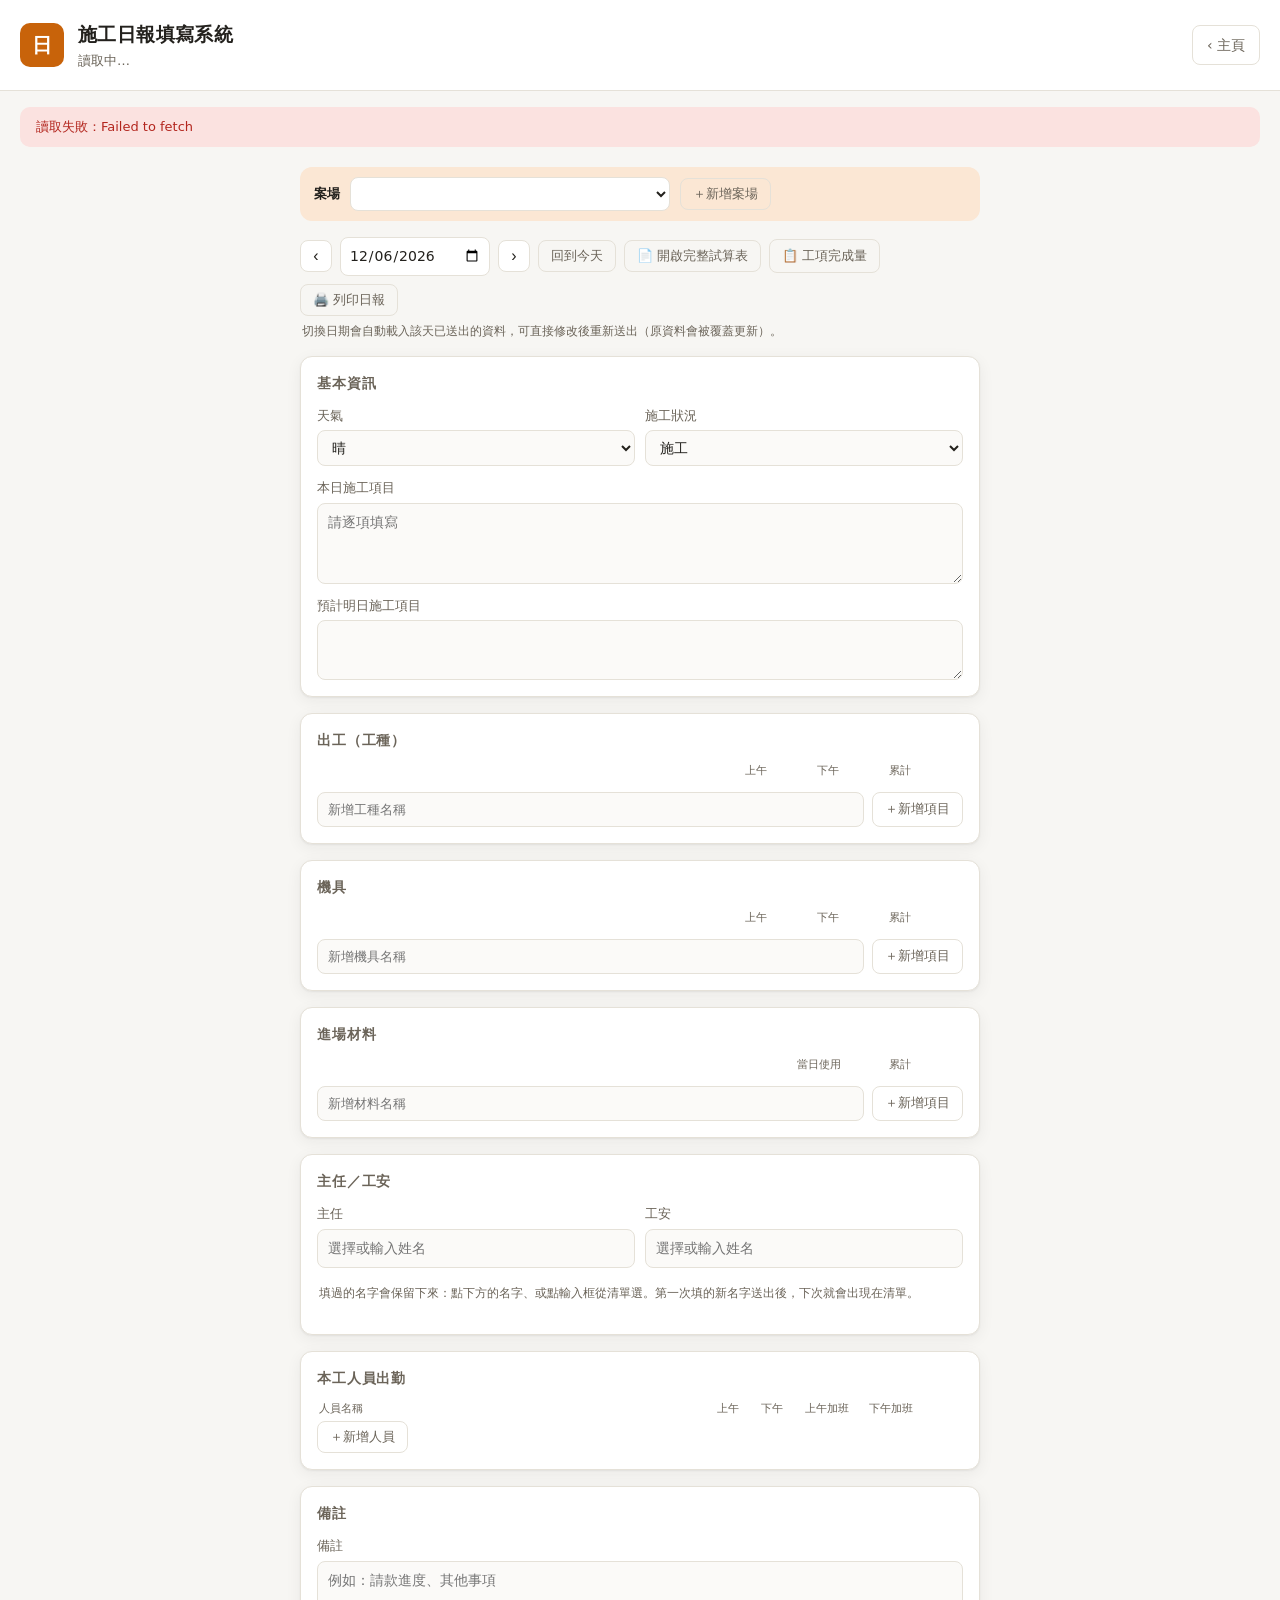
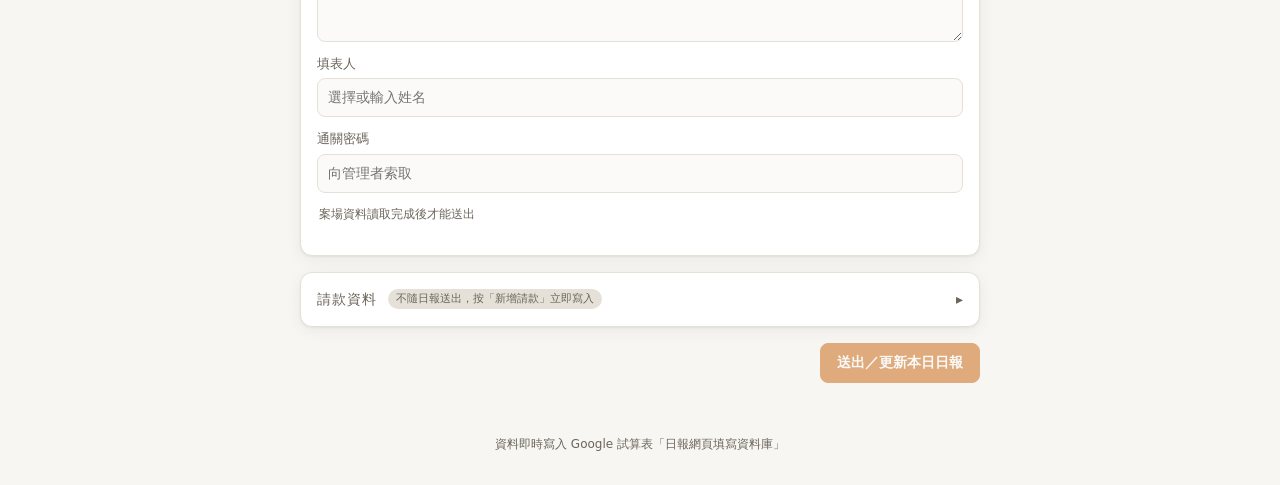
==== commit 27647c61: "日報：工項完成量頁、主任/工安姓名選單、彙整 xlsx 工項分頁（第20版） - 新增 items.html：照日報原表 DPR 32 列填每日工項完成量（預估數量＝合約總量，超過只提醒），含換算小工" ====
--- a/daily/index.html
+++ b/daily/index.html
@@ -5,7 +5,7 @@
 <meta name="viewport" content="width=device-width, initial-scale=1">
 <title id="pageTitle">施工日報填寫系統</title>
 <link rel="icon" href="data:image/svg+xml,%3Csvg xmlns='http://www.w3.org/2000/svg' viewBox='0 0 100 100'%3E%3Crect width='100' height='100' rx='20' fill='%23C8630A'/%3E%3Ctext x='50' y='68' font-size='50' text-anchor='middle' fill='white' font-family='Arial'%3E日%3C/text%3E%3C/svg%3E">
-<link rel="stylesheet" href="style.css?v=20261007c">
+<link rel="stylesheet" href="style.css?v=20261107f">
 </head>
 <body>
 <header class="topbar">
@@ -61,6 +61,7 @@
       <button type="button" id="nextDayBtn" class="icon-btn" aria-label="後一天">›</button>
       <button type="button" id="todayBtn" class="ghost-btn">回到今天</button>
       <button type="button" id="openXlsxBtn" class="ghost-btn">📄 開啟完整試算表</button>
+      <a id="itemsLinkBtn" class="ghost-btn link-btn" href="items.html">📋 工項完成量</a>
       <button type="button" id="printReportBtn" class="ghost-btn">🖨️ 列印日報</button>
       <span id="loadStatus" class="load-status"></span>
     </div>
@@ -124,9 +125,14 @@
     <section class="card">
       <h2>主任／工安</h2>
       <div class="field-row">
-        <label>主任<input id="fDir" type="text" maxlength="20" autocomplete="off"></label>
-        <label>工安<input id="fSafe" type="text" maxlength="20" autocomplete="off"></label>
-      </div>
+        <label>主任<input id="fDir" type="text" list="dirNames" maxlength="20" autocomplete="off" placeholder="選擇或輸入姓名">
+          <div class="chip-row" id="dirChips"></div></label>
+        <label>工安<input id="fSafe" type="text" list="safeNames" maxlength="20" autocomplete="off" placeholder="選擇或輸入姓名">
+          <div class="chip-row" id="safeChips"></div></label>
+      </div>
+      <datalist id="dirNames"></datalist>
+      <datalist id="safeNames"></datalist>
+      <p class="field-hint">填過的名字會保留下來：點下方的名字、或點輸入框從清單選。第一次填的新名字送出後，下次就會出現在清單。</p>
     </section>
 
     <section class="card">
@@ -160,6 +166,7 @@
         <span class="card-badge">不隨日報送出，按「新增請款」立即寫入</span>
         <span class="toggle-arrow" aria-hidden="true">▸</span>
       </button>
+      <div id="billingDone" class="form-status" hidden></div>
       <div id="billingBody" hidden>
         <label>請款日期<input id="bDate" type="date"></label>
         <div id="billingItems"></div>
@@ -282,6 +289,6 @@
 </div>
 
 <script src="config.js?v=20260921a"></script>
-<script src="app.js?v=20261007d"></script>
+<script src="app.js?v=20261107f"></script>
 </body>
 </html>
--- a/daily/style.css
+++ b/daily/style.css
@@ -157,6 +157,7 @@
 .card-toggle .toggle-arrow { margin-left: auto; font-size: 14px; transition: transform .15s; }
 .card-toggle[aria-expanded="true"] .toggle-arrow { transform: rotate(90deg); }
 #billingBody { margin-top: 12px; }
+#billingDone { margin: 10px 0 0; }
 .billing-item { border: 1px solid var(--border); border-radius: 12px; padding: 10px 12px 2px; margin: 12px 0; }
 .billing-item-head { display: flex; align-items: center; justify-content: space-between; margin-bottom: 4px; }
 .billing-item-title { font-size: 13px; color: var(--text-muted); }
@@ -425,6 +426,13 @@
   body.printing-report { background: #fff; }
 }
 
+/* 工項完成量按鈕（連結）與主任／工安的姓名快選 */
+.link-btn { text-decoration: none; display: inline-block; }
+.chip-row { display: flex; flex-wrap: wrap; gap: 6px; margin-top: 6px; }
+.chip-row:empty { display: none; }
+.chip { border: 1px solid var(--border); background: var(--surface-2); color: var(--text); border-radius: 999px; padding: 2px 12px; font: inherit; font-size: 12px; cursor: pointer; }
+.chip:hover { border-color: var(--accent); color: var(--accent); }
+
 /* 回主頁連結（頂欄右側） */
 .home-link {
   margin-left: auto;
